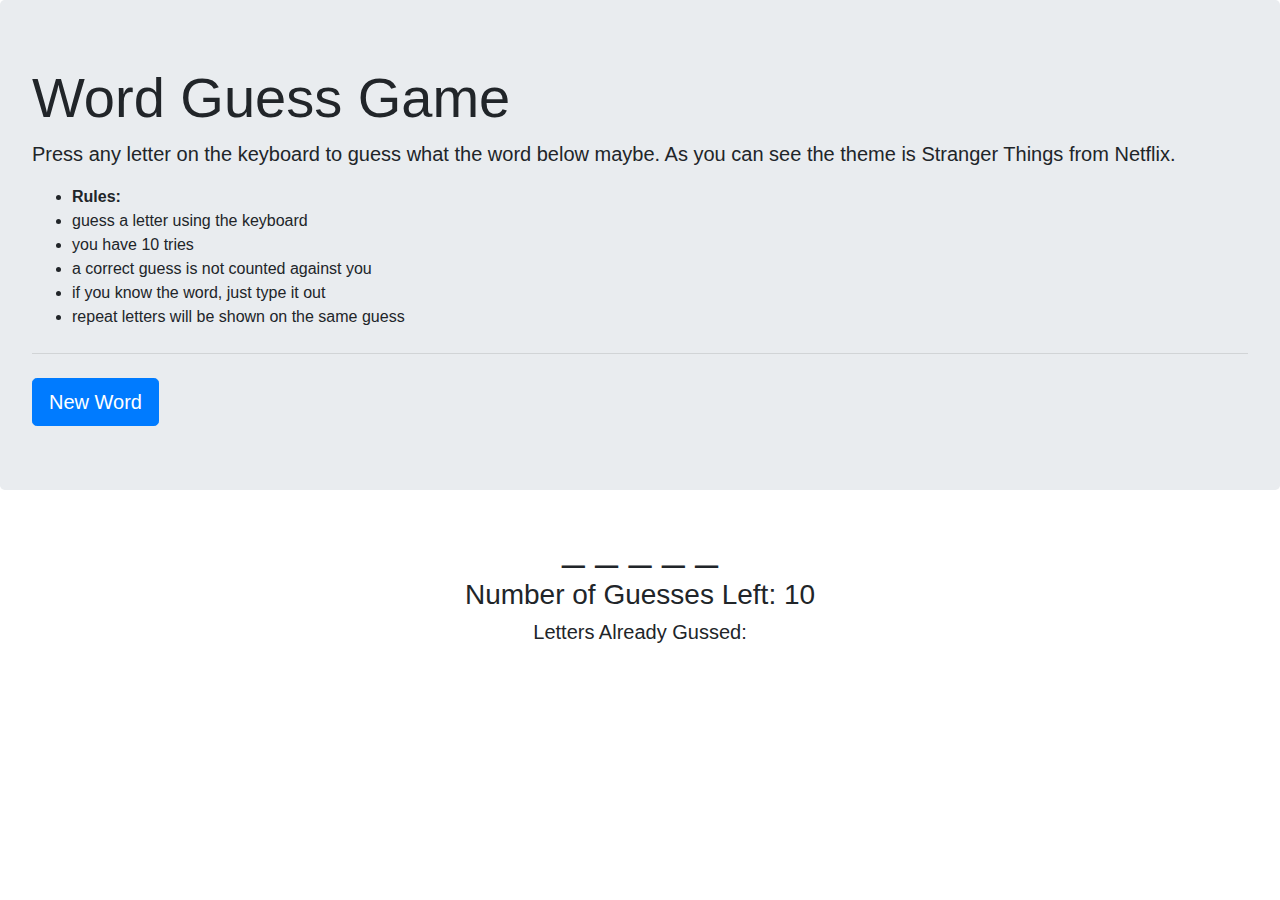
==== index.html @ 36b00b4d "created js code to allow user to enter a letter (only letter) and check if curret letter was gussed." ====
<!DOCTYPE html>
<html lang="en">
<head>
    <meta charset="UTF-8">
    <meta name="viewport" content="width=device-width, initial-scale=1.0">
    <meta http-equiv="X-UA-Compatible" content="ie=edge">
    <title>Strangers Thing Word Guess</title>
    <link rel="stylesheet" href="https://stackpath.bootstrapcdn.com/bootstrap/4.3.1/css/bootstrap.min.css" integrity="sha384-ggOyR0iXCbMQv3Xipma34MD+dH/1fQ784/j6cY/iJTQUOhcWr7x9JvoRxT2MZw1T" crossorigin="anonymous">
    <link rel="stylesheet" href="assets/css/style.css">
</head>

<body>
    <div class="jumbotron">
        <h1 class="display-4">Word Guess Game</h1>
        <p class="lead">Press any letter on the keyboard to guess what the word below maybe.  As you can see the theme is Stranger Things from Netflix.
        </p>
        <ul>
            <li class = "font-weight-bold">Rules:</li>
            <li>guess a letter using the keyboard</li>
            <li>you have 10 tries</li>
            <li>a correct guess is not counted against you</li>
            <li>if you know the word, just type it out</li>
            <li>repeat letters will be shown on the same guess</li>
        </ul>
        <hr class="my-4">
        <a class="btn btn-primary btn-lg" href="#" role="button">New Word</a>
    </div>
    <section class = "game container text-center">
        <h1 id="win_word_disp">WORD</h1>
        <h3 id="num_guess">Number of guess left:</h3>
        <h5 id="letters_used">Letters Already Gussed: </h5>
    </section>
    <script src="assets/javascript/game.js"></script>
</body>
</html>
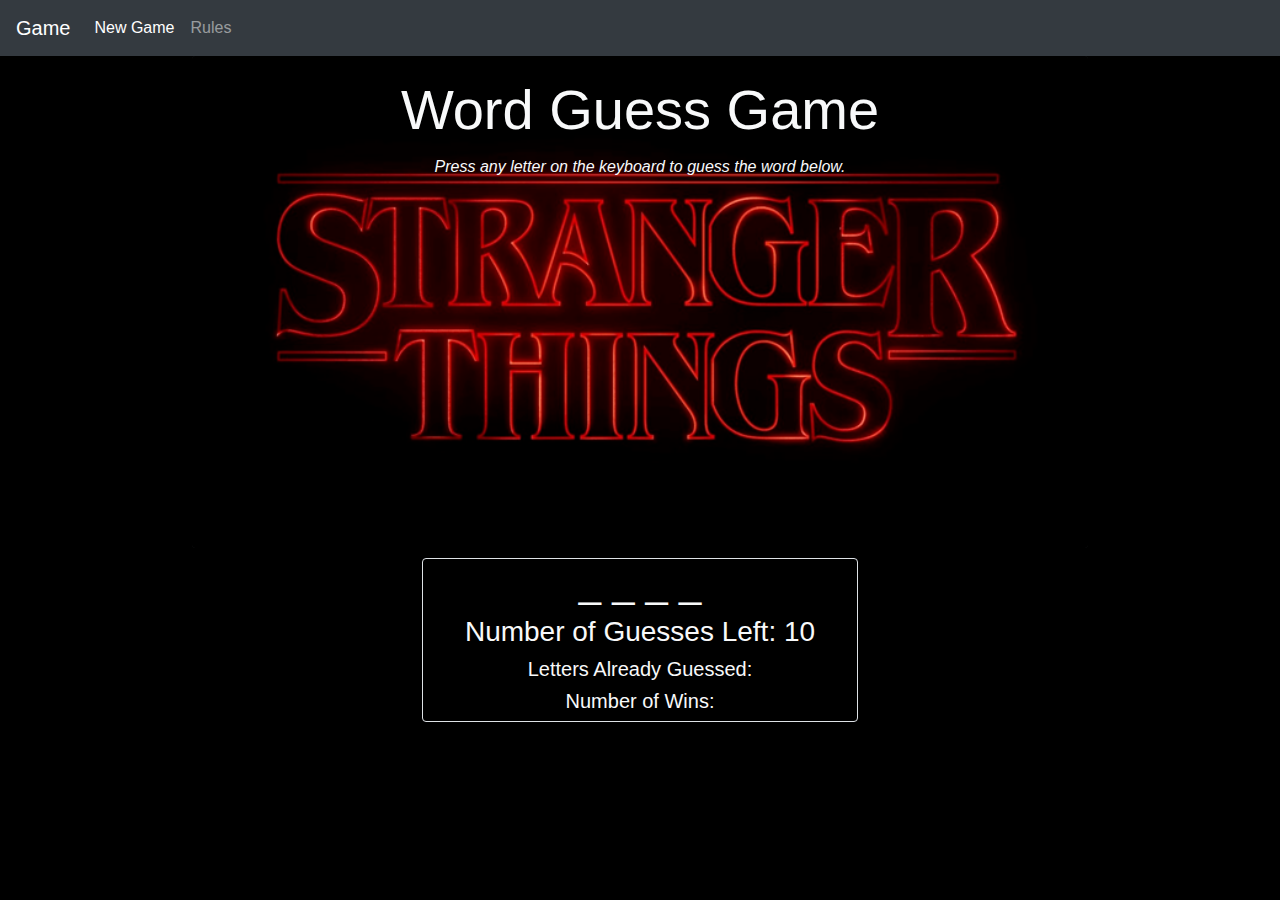
==== commit 678ac5d7: "added win count and rest ffunction to clean up page when user wins." ====
--- a/index.html
+++ b/index.html
@@ -10,26 +10,40 @@
 </head>
 
 <body>
-    <div class="jumbotron">
-        <h1 class="display-4">Word Guess Game</h1>
-        <p class="lead">Press any letter on the keyboard to guess what the word below maybe.  As you can see the theme is Stranger Things from Netflix.
-        </p>
-        <ul>
-            <li class = "font-weight-bold">Rules:</li>
-            <li>guess a letter using the keyboard</li>
-            <li>you have 10 tries</li>
-            <li>a correct guess is not counted against you</li>
-            <li>if you know the word, just type it out</li>
-            <li>repeat letters will be shown on the same guess</li>
-        </ul>
-        <hr class="my-4">
-        <a class="btn btn-primary btn-lg" href="#" role="button">New Word</a>
+    <nav class="navbar navbar-expand-lg navbar-dark bg-dark">
+        <a class="navbar-brand" href="#">Game</a>
+        <button class="navbar-toggler" type="button" data-toggle="collapse" data-target="#navbarNavAltMarkup" aria-controls="navbarNavAltMarkup" aria-expanded="false" aria-label="Toggle navigation">
+            <span class="navbar-toggler-icon"></span>
+        </button>
+        <div class="collapse navbar-collapse" id="navbarNavAltMarkup">
+            <div class="navbar-nav">
+            <a class="nav-item nav-link active" href="index.html">New Game<span class="sr-only">(current)</span></a>
+            <a class="nav-item nav-link rules" href="rules.html">Rules</a>
+            </div>
     </div>
-    <section class = "game container text-center">
-        <h1 id="win_word_disp">WORD</h1>
-        <h3 id="num_guess">Number of guess left:</h3>
-        <h5 id="letters_used">Letters Already Gussed: </h5>
-    </section>
+</nav>
+    <div class="card bg-dark text-light">
+        <img class="card-img justify-content-center" src="assets/images/Logo.png" alt="Card image">
+        <div class="card-img-overlay">
+            <h1 class="card-title display-4">Word Guess Game</h1>
+            <p class="card-text font-italic">Press any letter on the keyboard to guess the word below.</p>
+        </div>
+        
+    <!-- <div class="row">
+        <div class="col-md-6 text-center border rounded text-white container">
+            <h1 class="card-title display-4">Word Guess Game</h1>
+            <p class="card-text font-italic">Press any letter on the keyboard to guess the word below.</p>
+        </div>
+    </div>   -->
+</div>
+    <div class="row">
+        <section class = "game container border rounded text-center text-light col-md-4">
+            <h1 id="win_word_disp">WORD</h1>
+            <h3 id="num_guess">Number of guess left:</h3>
+            <h5 id="letters_used">Letters Already Guessed: </h5>
+            <h5 id="wins">Number of Wins: </h5>
+        </section>
+    </div>
     <script src="assets/javascript/game.js"></script>
 </body>
 </html>--- a/assets/css/style.css
+++ b/assets/css/style.css
@@ -0,0 +1,15 @@
+.card{
+    text-align: center;
+    width: 70%;
+    margin: 0 auto;
+    float: none; 
+    margin-bottom: 10px; 
+    border: none;
+}
+body {
+    background-color: black;
+}
+
+.jumbotron{
+    background-color: black;
+}